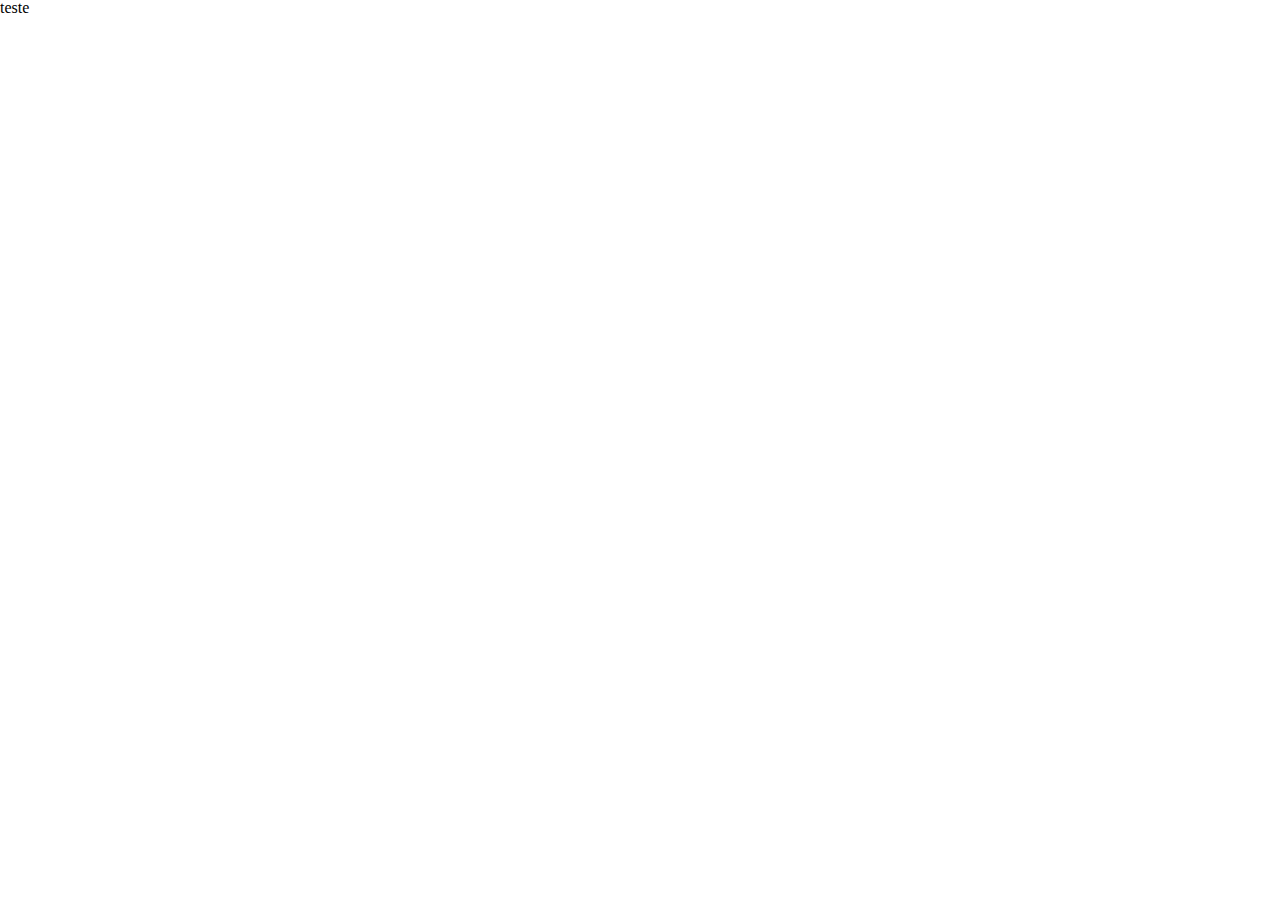
==== index.html @ 012c9104 "Criada a estrutura de pastas para o projeto" ====
<!DOCTYPE html>
<html lang="pt-br">
	<head>
		<meta charset="UTF-8">
		<title>Copa 2022</title>
    <!-- ícone da página -->
		<link rel="icon" href="/img/favicon-16x16.ico" type="image/x-icon">
    <!-- arquivos de css -->
		<link rel="stylesheet" type="text/css" sizes="16x16" href="css/reset.css">
		<link rel="stylesheet" type="text/css" href="css/style.css">
    <!-- jquery -->
    <script src="https://ajax.googleapis.com/ajax/libs/jquery/3.6.1/jquery.min.js"></script>
	</head>

	<body>
    <p>teste</p>
		<script src="js/script.js"></script>
	</body>
</html>
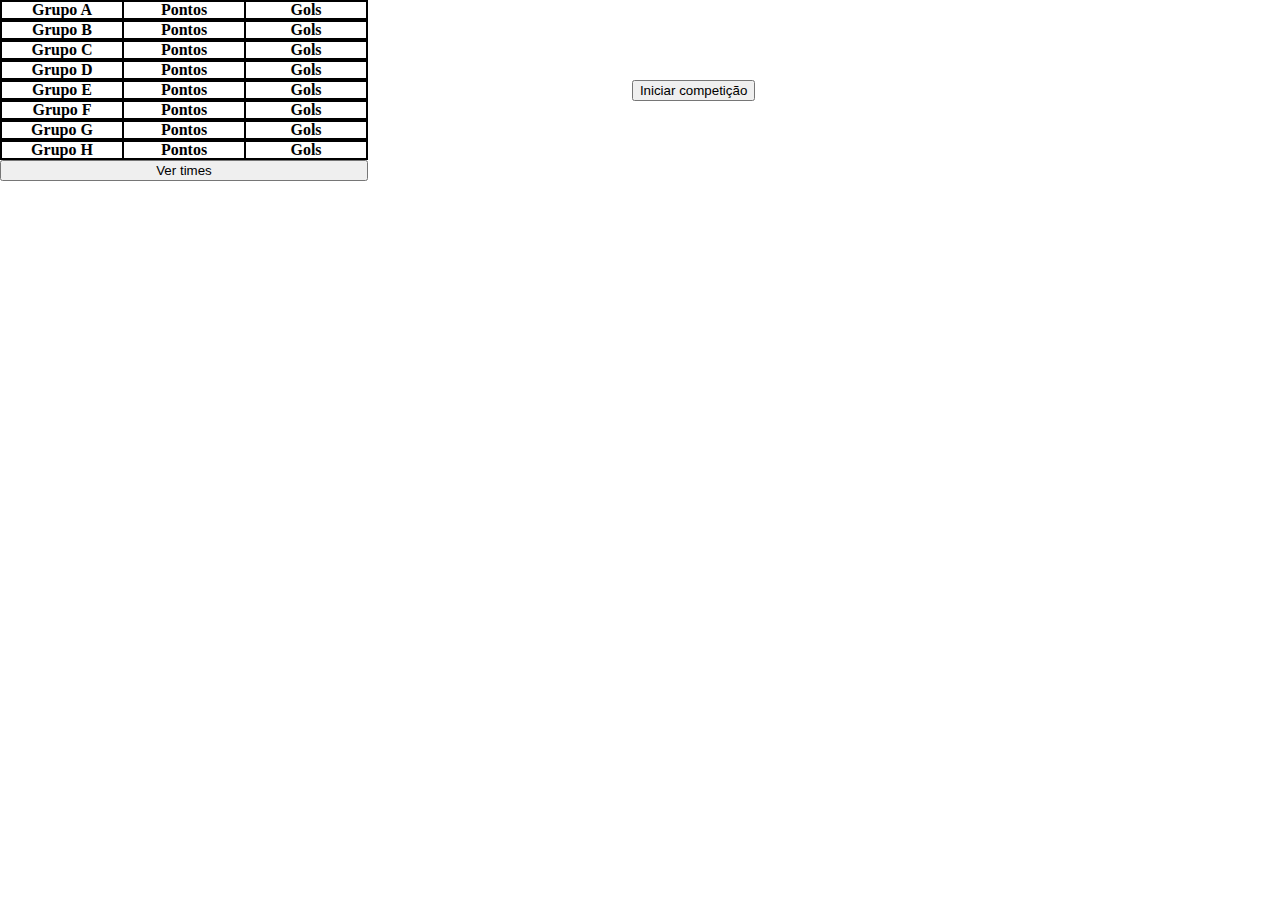
==== commit 3db770a5: "Fase de grupos terminada iniciando eliminatórias" ====
--- a/index.html
+++ b/index.html
@@ -1,19 +1,92 @@
 <!DOCTYPE html>
 <html lang="pt-br">
-	<head>
-		<meta charset="UTF-8">
-		<title>Copa 2022</title>
-    <!-- ícone da página -->
-		<link rel="icon" href="/img/favicon-16x16.ico" type="image/x-icon">
-    <!-- arquivos de css -->
-		<link rel="stylesheet" type="text/css" sizes="16x16" href="css/reset.css">
-		<link rel="stylesheet" type="text/css" href="css/style.css">
-    <!-- jquery -->
-    <script src="https://ajax.googleapis.com/ajax/libs/jquery/3.6.1/jquery.min.js"></script>
-	</head>
 
-	<body>
-    <p>teste</p>
-		<script src="js/script.js"></script>
-	</body>
-</html>
+<head>
+  <meta charset="UTF-8">
+  <title>Copa 2022</title>
+  <!-- ícone da página -->
+  <link rel="icon" href="/img/favicon-16x16.ico" type="image/x-icon">
+  <!-- arquivos de css -->
+  <link rel="stylesheet" type="text/css" sizes="16x16" href="css/reset.css">
+  <link rel="stylesheet" type="text/css" href="css/style.css">
+  <!-- jquery -->
+  <script src="https://ajax.googleapis.com/ajax/libs/jquery/3.6.1/jquery.min.js"></script>
+  <script src="js/methods.js"></script>
+  <script src="js/generateGroups.js"></script>
+</head>
+
+<body>
+  <section class="row">
+    <div class="div-table column">
+      <table class="A">
+        <th>Grupo A</th>
+        <th>Pontos</th>
+        <th>Gols</th>
+      </table>
+      <table class="B">
+        <th>Grupo B</th>
+        <th>Pontos</th>
+        <th>Gols</th>
+      </table>
+      <table class="C">
+        <th>Grupo C</th>
+        <th>Pontos</th>
+        <th>Gols</th>
+      </table>
+      <table class="D">
+        <th>Grupo D</th>
+        <th>Pontos</th>
+        <th>Gols</th>
+      </table>
+      <table class="E">
+        <th>Grupo E</th>
+        <th>Pontos</th>
+        <th>Gols</th>
+      </table>
+      <table class="F">
+        <th>Grupo F</th>
+        <th>Pontos</th>
+        <th>Gols</th>
+      </table>
+      <table class="G">
+        <th>Grupo G</th>
+        <th>Pontos</th>
+        <th>Gols</th>
+      </table>
+      <table class="H">
+        <th>Grupo H</th>
+        <th>Pontos</th>
+        <th>Gols</th>
+      </table>
+
+      <button onclick="seeTeams()">Ver times</button>
+    </div>
+
+    <div class="div-log column">
+      <h1 class="match-header"></h1>
+      <div class="row">
+        <div class="column align-center">
+          <p class="teamA-name"></p>
+          <p class="teamA-goals"></p>
+        </div>
+        <div class="column align-center">
+          <p class="team-x">X</p>
+          <p class="team-x">-</p>
+        </div>
+        <div class="column align-center">
+          <p class="teamB-name"></p>
+          <p class="teamB-goals"></p>
+        </div>
+      </div>
+      <p class="result"></p>
+      <button onclick="startGP(teams)" class="start-button">Iniciar competição</button>
+    </div>
+  </section>
+
+  <!-- <button onclick="console.log(teams)"></button> -->
+
+  <script src="js/groupPhase.js"></script>
+  <script src="js/knockouts.js"></script>
+</body>
+
+</html>--- a/css/style.css
+++ b/css/style.css
@@ -0,0 +1,40 @@
+td, th {
+  border: 2px black solid;
+  width: 120px;
+}
+
+th {
+  font-weight: bold;
+}
+
+td {
+  text-align: center;
+}
+
+.row {
+  flex-direction: row;
+}
+
+.column {
+  flex-direction: column;
+}
+
+.align-center {
+  align-items: center;
+  width: 120px;
+}
+
+.match-header {
+  text-align: center;
+}
+
+.div-log {
+  align-items: center;
+  justify-content: center;
+  position: relative;
+  left: 20%;
+}
+
+.team-x {
+  display: none;
+}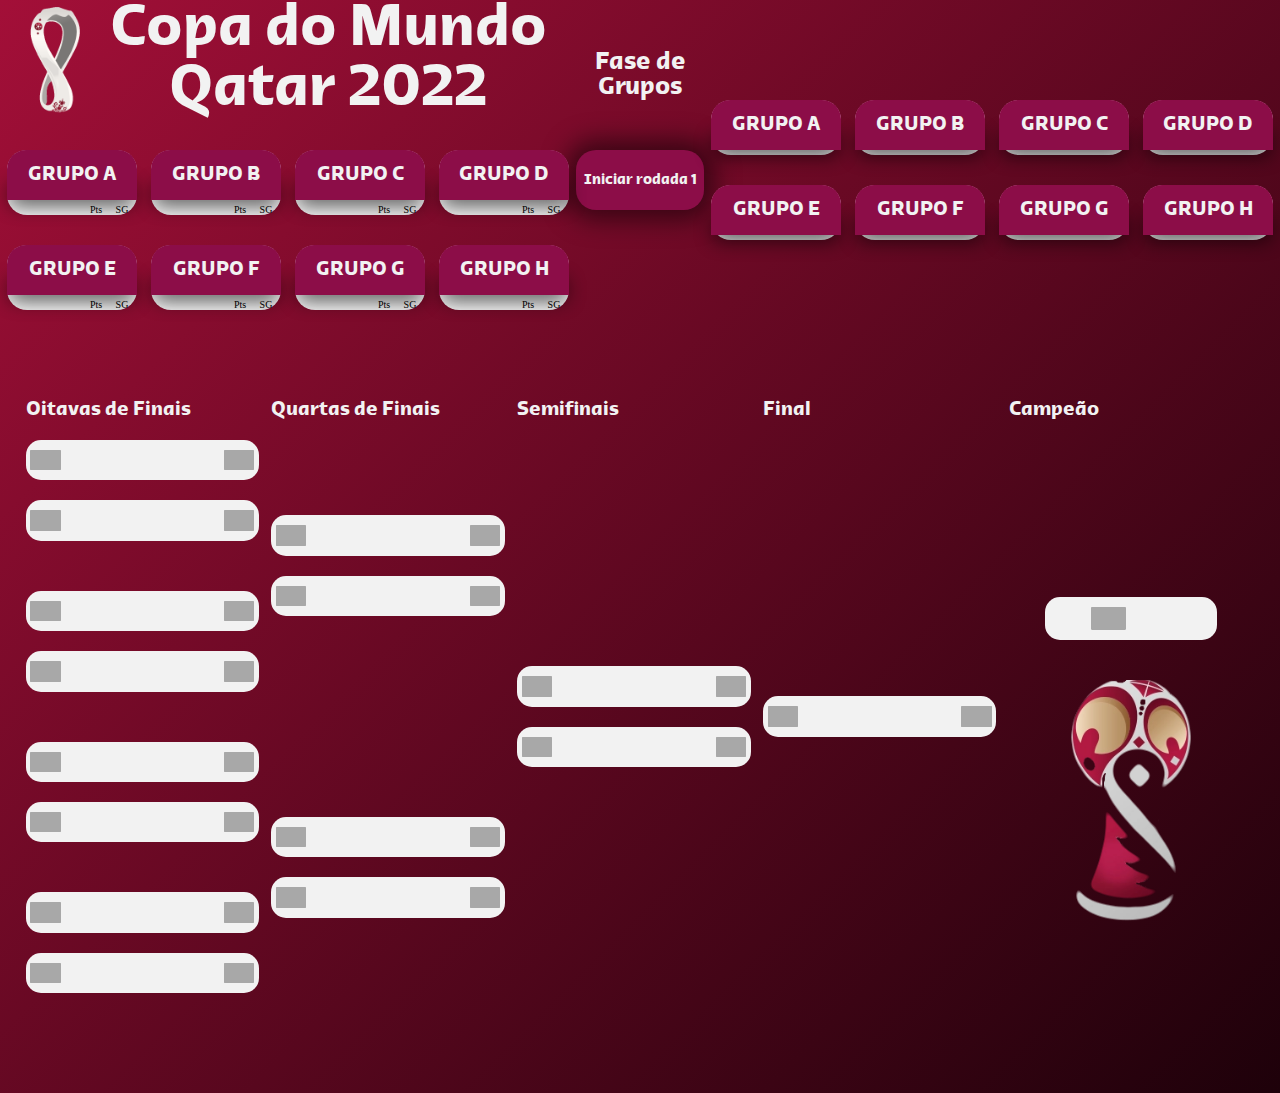
==== commit d00c0a9a: "modificado algumas informações" ====
--- a/index.html
+++ b/index.html
@@ -9,82 +9,456 @@
   <!-- arquivos de css -->
   <link rel="stylesheet" type="text/css" sizes="16x16" href="css/reset.css">
   <link rel="stylesheet" type="text/css" href="css/style.css">
+  <link rel="stylesheet" type="text/css" href="css/groupPhase.css">
+  <link rel="stylesheet" type="text/css" href="css/roundPhase.css">
   <!-- jquery -->
   <script src="https://ajax.googleapis.com/ajax/libs/jquery/3.6.1/jquery.min.js"></script>
   <script src="js/methods.js"></script>
   <script src="js/generateGroups.js"></script>
 </head>
 
-<body>
-  <section class="row">
-    <div class="div-table column">
-      <table class="A">
-        <th>Grupo A</th>
-        <th>Pontos</th>
-        <th>Gols</th>
-      </table>
-      <table class="B">
-        <th>Grupo B</th>
-        <th>Pontos</th>
-        <th>Gols</th>
-      </table>
-      <table class="C">
-        <th>Grupo C</th>
-        <th>Pontos</th>
-        <th>Gols</th>
-      </table>
-      <table class="D">
-        <th>Grupo D</th>
-        <th>Pontos</th>
-        <th>Gols</th>
-      </table>
-      <table class="E">
-        <th>Grupo E</th>
-        <th>Pontos</th>
-        <th>Gols</th>
-      </table>
-      <table class="F">
-        <th>Grupo F</th>
-        <th>Pontos</th>
-        <th>Gols</th>
-      </table>
-      <table class="G">
-        <th>Grupo G</th>
-        <th>Pontos</th>
-        <th>Gols</th>
-      </table>
-      <table class="H">
-        <th>Grupo H</th>
-        <th>Pontos</th>
-        <th>Gols</th>
-      </table>
-
-      <button onclick="seeTeams()">Ver times</button>
+<body class="background column">
+  <!-- Parte da fase de grupos -->
+  <section class="group-phase">
+    <!-- Parte da tabela de pontuação e header-->
+    <section class="table-groups-points column">
+      <!-- Header do site, ficou aqui para organizar melhor a posição -->
+      <section class="header">
+        <img src="./img/logo.png" class="header-image" />
+        <p class="qatar-font header-text">Copa do Mundo<br />Qatar 2022</p>
+      </section>
+
+      <!-- Parte das tabelas -->
+      <section class="column">
+        <!-- Grupos A, B, C e D -->
+        <div class="row first-group">
+          <!-- Grupo A -->
+          <div id="a-group" class="group-box column">
+            <div class="group-header">
+              <h1 class="group-header-title qatar-font">GRUPO A</h1>
+            </div>
+            <div class="group-header-shadow"></div>
+            <div class="group-values">
+              <!-- esse espaço é só para centralizar em relação as pontuações abaixo -->
+              <div class="group-values-space"></div>
+              <p class="group-points">Pts</p>
+              <p class="group-goals">SG</p>
+            </div>
+            <!-- deixado apenas como exemplo de como está o html -->
+            <!-- <div class="team row">
+              <div class="team-flag-box">
+                <img class="team-image" src="./img/Suiça.svg">
+              </div>
+              <p class="team-name">Suiça</p>
+              <p class="team-points">0</p>
+              <p class="team-goals">0</p>
+            </div> -->
+          </div>
+
+          <!-- Grupo B -->
+          <div id="b-group" class="group-box column">
+            <div class="group-header">
+              <h1 class="group-header-title qatar-font">GRUPO B</h1>
+            </div>
+            <div class="group-header-shadow"></div>
+            <div class="group-values">
+              <!-- esse espaço é só para centralizar em relação as pontuações abaixo -->
+              <div class="group-values-space"></div>
+              <p class="group-points">Pts</p>
+              <p class="group-goals">SG</p>
+            </div>
+          </div>
+
+          <!-- Grupo C -->
+          <div id="c-group" class="group-box column">
+            <div class="group-header">
+              <h1 class="group-header-title qatar-font">GRUPO C</h1>
+            </div>
+            <div class="group-header-shadow"></div>
+            <div class="group-values">
+              <!-- esse espaço é só para centralizar em relação as pontuações abaixo -->
+              <div class="group-values-space"></div>
+              <p class="group-points">Pts</p>
+              <p class="group-goals">SG</p>
+            </div>
+          </div>
+
+          <!-- Grupo D -->
+          <div id="d-group" class="group-box column">
+            <div class="group-header">
+              <h1 class="group-header-title qatar-font">GRUPO D</h1>
+            </div>
+            <div class="group-header-shadow"></div>
+            <div class="group-values">
+              <!-- esse espaço é só para centralizar em relação as pontuações abaixo -->
+              <div class="group-values-space"></div>
+              <p class="group-points">Pts</p>
+              <p class="group-goals">SG</p>
+            </div>
+          </div>
+        </div>
+
+        <!-- Grupos E, F, G e H -->
+        <div class="row first-group">
+          <!-- Grupo E -->
+          <div id="e-group" class="group-box column">
+            <div class="group-header">
+              <h1 class="group-header-title qatar-font">GRUPO E</h1>
+            </div>
+            <div class="group-header-shadow"></div>
+            <div class="group-values">
+              <!-- esse espaço é só para centralizar em relação as pontuações abaixo -->
+              <div class="group-values-space"></div>
+              <p class="group-points">Pts</p>
+              <p class="group-goals">SG</p>
+            </div>
+          </div>
+
+          <!-- Grupo F -->
+          <div id="f-group" class="group-box column">
+            <div class="group-header">
+              <h1 class="group-header-title qatar-font">GRUPO F</h1>
+            </div>
+            <div class="group-header-shadow"></div>
+            <div class="group-values">
+              <!-- esse espaço é só para centralizar em relação as pontuações abaixo -->
+              <div class="group-values-space"></div>
+              <p class="group-points">Pts</p>
+              <p class="group-goals">SG</p>
+            </div>
+          </div>
+
+          <!-- Grupo G -->
+          <div id="g-group" class="group-box column">
+            <div class="group-header">
+              <h1 class="group-header-title qatar-font">GRUPO G</h1>
+            </div>
+            <div class="group-header-shadow"></div>
+            <div class="group-values">
+              <!-- esse espaço é só para centralizar em relação as pontuações abaixo -->
+              <div class="group-values-space"></div>
+              <p class="group-points">Pts</p>
+              <p class="group-goals">SG</p>
+            </div>
+          </div>
+
+          <!-- Grupo H -->
+          <div id="h-group" class="group-box column">
+            <div class="group-header">
+              <h1 class="group-header-title qatar-font">GRUPO H</h1>
+            </div>
+            <div class="group-header-shadow"></div>
+            <div class="group-values">
+              <!-- esse espaço é só para centralizar em relação as pontuações abaixo -->
+              <div class="group-values-space"></div>
+              <p class="group-points">Pts</p>
+              <p class="group-goals">SG</p>
+            </div>
+          </div>
+        </div>
+      </section>
+    </section>
+
+    <!-- Botões de controle da fase de grupos -->
+    <section class="start-button-area column">
+      <p class="qatar-font group-phase-text">Fase de Grupos</p>
+      <div class="start-button-on link" onclick="startGP(teams)">
+        <p class="start-button-text qatar-font">Iniciar rodada 1</p>
+      </div>
+    </section>
+
+    <!-- Parte da tabela de jogos -->
+    <section class="table-groups-games column">
+      <!-- Jogos dos grupos A, B, C e D -->
+      <div class="row first-group">
+        <!-- Grupo A -->
+        <div id="a-match" class="group-box column">
+          <div class="group-header">
+            <h1 class="group-header-title qatar-font">GRUPO A</h1>
+          </div>
+          <div class="group-header-shadow"></div>
+          <!-- deixado apenas como exemplo de como está o html -->
+          <!-- <div class="game-1 team row">
+            <div class="team-flag-box">
+              <img class="team-image" src="./img/Uruguai.svg">
+            </div>
+
+            <p class="team-goals">0</p>
+            <p class="team-goals">0</p>
+
+            <div class="team-flag-box">
+              <img class="team-image" src="./img/Uruguai.svg">
+            </div>
+          </div> -->
+        </div>
+
+        <!-- Grupo B -->
+        <div id="b-match" class="group-box column">
+          <div class="group-header">
+            <h1 class="group-header-title qatar-font">GRUPO B</h1>
+          </div>
+          <div class="group-header-shadow"></div>
+        </div>
+
+        <!-- Grupo C -->
+        <div id="c-match" class="group-box column">
+          <div class="group-header">
+            <h1 class="group-header-title qatar-font">GRUPO C</h1>
+          </div>
+          <div class="group-header-shadow"></div>
+        </div>
+
+        <!-- Grupo D -->
+        <div id="d-match" class="group-box column">
+          <div class="group-header">
+            <h1 class="group-header-title qatar-font">GRUPO D</h1>
+          </div>
+          <div class="group-header-shadow"></div>
+        </div>
+      </div>
+
+      <!-- Jogos dos grupos E, F, G e H -->
+      <div class="row first-group">
+        <!-- Grupo E -->
+        <div id="e-match" class="group-box column">
+          <div class="group-header">
+            <h1 class="group-header-title qatar-font">GRUPO E</h1>
+          </div>
+          <div class="group-header-shadow"></div>
+        </div>
+
+        <!-- Grupo F -->
+        <div id="f-match" class="group-box column">
+          <div class="group-header">
+            <h1 class="group-header-title qatar-font">GRUPO F</h1>
+          </div>
+          <div class="group-header-shadow"></div>
+        </div>
+
+        <!-- Grupo G -->
+        <div id="g-match" class="group-box column">
+          <div class="group-header">
+            <h1 class="group-header-title qatar-font">GRUPO G</h1>
+          </div>
+          <div class="group-header-shadow"></div>
+        </div>
+
+        <!-- Grupo H -->
+        <div id="h-match" class="group-box column">
+          <div class="group-header">
+            <h1 class="group-header-title qatar-font">GRUPO H</h1>
+          </div>
+          <div class="group-header-shadow"></div>
+        </div>
+      </div>
+    </section>
+  </section>
+
+  <!-- Parte das eliminatórias -->
+  <section class="round-phase column">
+    <!-- estágio da eliminatória -->
+    <div class="row rounds-margin">
+      <p class="rounds-title-text rounds-space qatar-font">Oitavas de Finais</p>
+      <p class="rounds-title-text rounds-space qatar-font">Quartas de Finais</p>
+      <p class="rounds-title-text rounds-space qatar-font">Semifinais</p>
+      <p class="rounds-title-text rounds-space qatar-font">Final</p>
+      <p class="rounds-title-text rounds-space qatar-font">Campeão</p>
     </div>
 
-    <div class="div-log column">
-      <h1 class="match-header"></h1>
-      <div class="row">
-        <div class="column align-center">
-          <p class="teamA-name"></p>
-          <p class="teamA-goals"></p>
-        </div>
-        <div class="column align-center">
-          <p class="team-x">X</p>
-          <p class="team-x">-</p>
-        </div>
-        <div class="column align-center">
-          <p class="teamB-name"></p>
-          <p class="teamB-goals"></p>
-        </div>
-      </div>
-      <p class="result"></p>
-      <button onclick="startGP(teams)" class="start-button">Iniciar competição</button>
+    <!-- eliminatórias -->
+    <div class="rounds-margin row">
+      <!-- oitavas -->
+      <div class="rounds-space round-one column">
+        <div class="column space-bottom">
+          <!-- 1A com 2B -->
+          <div class="round-boxes row">
+            <!-- Placeholder para ver como fica depois -->
+            <!-- <p class="round-boxes-text round-team-name">Brasil</p>
+              <p class="round-boxes-text round-team-goals">1(3)</p>
+              <p class="round-boxes-text round-team-goals">1(3)</p>
+              <p class="round-boxes-text round-team-name">Brasil</p> -->
+            <img class="round-image-placeholher round-team-flag" src="./img/Brasil.svg" />
+            <p class="round-boxes-text round-team-name"></p>
+            <p class="round-boxes-text round-team-goals"></p>
+            <p class="round-boxes-text round-team-goals"></p>
+            <p class="round-boxes-text round-team-name"></p>
+            <img class="round-image-placeholher round-team-flag" src="./img/Brasil.svg" />
+          </div>
+
+          <!-- 1C com 2D -->
+          <div class="round-boxes row">
+            <img class="round-image-placeholher round-team-flag" src="./img/Brasil.svg" />
+            <p class="round-boxes-text round-team-name"></p>
+            <p class="round-boxes-text round-team-goals"></p>
+            <p class="round-boxes-text round-team-goals"></p>
+            <p class="round-boxes-text round-team-name"></p>
+            <img class="round-image-placeholher round-team-flag" src="./img/Brasil.svg" />
+          </div>
+        </div>
+
+        <div class="column space-bottom">
+          <!-- 1E com 2F -->
+          <div class="round-boxes row">
+            <img class="round-image-placeholher round-team-flag" src="./img/Brasil.svg" />
+            <p class="round-boxes-text round-team-name"></p>
+            <p class="round-boxes-text round-team-goals"></p>
+            <p class="round-boxes-text round-team-goals"></p>
+            <p class="round-boxes-text round-team-name"></p>
+            <img class="round-image-placeholher round-team-flag" src="./img/Brasil.svg" />
+          </div>
+
+          <!-- 1G com 2H -->
+          <div class="round-boxes row">
+            <img class="round-image-placeholher round-team-flag" src="./img/Brasil.svg" />
+            <p class="round-boxes-text round-team-name"></p>
+            <p class="round-boxes-text round-team-goals"></p>
+            <p class="round-boxes-text round-team-goals"></p>
+            <p class="round-boxes-text round-team-name"></p>
+            <img class="round-image-placeholher round-team-flag" src="./img/Brasil.svg" />
+          </div>
+        </div>
+
+        <div class="column space-bottom">
+          <!-- 1H com 2G -->
+          <div class="round-boxes row">
+            <img class="round-image-placeholher round-team-flag" src="./img/Brasil.svg" />
+            <p class="round-boxes-text round-team-name"></p>
+            <p class="round-boxes-text round-team-goals"></p>
+            <p class="round-boxes-text round-team-goals"></p>
+            <p class="round-boxes-text round-team-name"></p>
+            <img class="round-image-placeholher round-team-flag" src="./img/Brasil.svg" />
+          </div>
+
+          <!-- 1F com 2E -->
+          <div class="round-boxes row">
+            <img class="round-image-placeholher round-team-flag" src="./img/Brasil.svg" />
+            <p class="round-boxes-text round-team-name"></p>
+            <p class="round-boxes-text round-team-goals"></p>
+            <p class="round-boxes-text round-team-goals"></p>
+            <p class="round-boxes-text round-team-name"></p>
+            <img class="round-image-placeholher round-team-flag" src="./img/Brasil.svg" />
+          </div>
+        </div>
+
+        <div class="column space-bottom">
+          <!-- 1D com 2C -->
+          <div class="round-boxes row">
+            <img class="round-image-placeholher round-team-flag" src="./img/Brasil.svg" />
+            <p class="round-boxes-text round-team-name"></p>
+            <p class="round-boxes-text round-team-goals"></p>
+            <p class="round-boxes-text round-team-goals"></p>
+            <p class="round-boxes-text round-team-name"></p>
+            <img class="round-image-placeholher round-team-flag" src="./img/Brasil.svg" />
+          </div>
+
+          <!-- 1B com 2A -->
+          <div class="round-boxes row">
+            <img class="round-image-placeholher round-team-flag" src="./img/Brasil.svg" />
+            <p class="round-boxes-text round-team-name"></p>
+            <p class="round-boxes-text round-team-goals"></p>
+            <p class="round-boxes-text round-team-goals"></p>
+            <p class="round-boxes-text round-team-name"></p>
+            <img class="round-image-placeholher round-team-flag" src="./img/Brasil.svg" />
+          </div>
+        </div>
+      </div>
+
+      <!-- quartas -->
+      <div class="rounds-space quarter-round column">
+        <div class="column space-bottom">
+          <div class="round-boxes row">
+            <img class="round-image-placeholher round-team-flag" src="./img/Brasil.svg" />
+            <p class="round-boxes-text round-team-name"></p>
+            <p class="round-boxes-text round-team-goals"></p>
+            <p class="round-boxes-text round-team-goals"></p>
+            <p class="round-boxes-text round-team-name"></p>
+            <img class="round-image-placeholher round-team-flag" src="./img/Brasil.svg" />
+          </div>
+
+          <div class="round-boxes row">
+            <img class="round-image-placeholher round-team-flag" src="./img/Brasil.svg" />
+            <p class="round-boxes-text round-team-name"></p>
+            <p class="round-boxes-text round-team-goals"></p>
+            <p class="round-boxes-text round-team-goals"></p>
+            <p class="round-boxes-text round-team-name"></p>
+            <img class="round-image-placeholher round-team-flag" src="./img/Brasil.svg" />
+          </div>
+        </div>
+
+        <div class="column space-bottom">
+          <div class="round-boxes row">
+            <img class="round-image-placeholher round-team-flag" src="./img/Brasil.svg" />
+            <p class="round-boxes-text round-team-name"></p>
+            <p class="round-boxes-text round-team-goals"></p>
+            <p class="round-boxes-text round-team-goals"></p>
+            <p class="round-boxes-text round-team-name"></p>
+            <img class="round-image-placeholher round-team-flag" src="./img/Brasil.svg" />
+          </div>
+
+          <div class="round-boxes row">
+            <img class="round-image-placeholher round-team-flag" src="./img/Brasil.svg" />
+            <p class="round-boxes-text round-team-name"></p>
+            <p class="round-boxes-text round-team-goals"></p>
+            <p class="round-boxes-text round-team-goals"></p>
+            <p class="round-boxes-text round-team-name"></p>
+            <img class="round-image-placeholher round-team-flag" src="./img/Brasil.svg" />
+          </div>
+        </div>
+      </div>
+
+      <!-- semifinais -->
+      <div class="rounds-space semifinal-round column">
+        <div class="column space-bottom">
+          <div class="round-boxes row">
+            <img class="round-image-placeholher round-team-flag" src="./img/Brasil.svg" />
+            <p class="round-boxes-text round-team-name"></p>
+            <p class="round-boxes-text round-team-goals"></p>
+            <p class="round-boxes-text round-team-goals"></p>
+            <p class="round-boxes-text round-team-name"></p>
+            <img class="round-image-placeholher round-team-flag" src="./img/Brasil.svg" />
+          </div>
+
+          <div class="round-boxes row">
+            <img class="round-image-placeholher round-team-flag" src="./img/Brasil.svg" />
+            <p class="round-boxes-text round-team-name"></p>
+            <p class="round-boxes-text round-team-goals"></p>
+            <p class="round-boxes-text round-team-goals"></p>
+            <p class="round-boxes-text round-team-name"></p>
+            <img class="round-image-placeholher round-team-flag" src="./img/Brasil.svg" />
+          </div>
+        </div>
+      </div>
+
+      <!-- final -->
+      <div class="rounds-space final-round column">
+        <div class="column space-bottom">
+          <div class="round-boxes row">
+            <img class="round-image-placeholher round-team-flag" src="./img/Brasil.svg" />
+            <p class="round-boxes-text round-team-name"></p>
+            <p class="round-boxes-text round-team-goals"></p>
+            <p class="round-boxes-text round-team-goals"></p>
+            <p class="round-boxes-text round-team-name"></p>
+            <img class="round-image-placeholher round-team-flag" src="./img/Brasil.svg" />
+          </div>
+        </div>
+      </div>
+
+      <!-- campão -->
+      <div class="rounds-space champion column">
+        <div class="column">
+          <div class="champion-box row">
+            <img class="round-image-placeholher round-team-flag" src="./img/Brasil.svg" />
+            <p class="round-boxes-text round-team-name"></p>
+          </div>
+          <img class="cup-winner" src="./img/champion.png" />
+        </div>
+      </div>
     </div>
   </section>
 
   <!-- <button onclick="console.log(teams)"></button> -->
 
+  <script src="js/variables.js"></script>
   <script src="js/groupPhase.js"></script>
   <script src="js/knockouts.js"></script>
 </body>
--- a/css/style.css
+++ b/css/style.css
@@ -1,40 +1,52 @@
-td, th {
-  border: 2px black solid;
-  width: 120px;
+/* fonte da copa utilizada nas partes importantes */
+@font-face {
+  font-family: 'Qatar-Font';
+  src: url('./Qatar2022/Qatar2022Arabic-Bold.ttf') format('truetype')
 }
 
-th {
-  font-weight: bold;
+.qatar-font {
+  font-family: "Qatar-Font";
 }
 
-td {
-  text-align: center;
+/* apenas para desativar o que eu já fiz */
+.debug {
+  display: none;
 }
 
+/* para o botão ficar como clicável */
+.link {
+  text-decoration: none;
+}
+
+.link:hover {
+  cursor: pointer;
+}
+
+/* deixa em forma de linha */
 .row {
   flex-direction: row;
 }
 
+/* deixa em forma de coluna */
 .column {
   flex-direction: column;
 }
 
-.align-center {
-  align-items: center;
-  width: 120px;
+/* cores da copa */
+:root {
+  --wine: #260112;
+  --wineLight: #40031F;
+  --pinkDark: #8C0D48;
+  --pink: #A61257;
+  --white: #F2F2F2
 }
 
-.match-header {
-  text-align: center;
-}
-
-.div-log {
-  align-items: center;
-  justify-content: center;
-  position: relative;
-  left: 20%;
-}
-
-.team-x {
-  display: none;
+/* gradiente utilizado no fundo */
+.background {
+  background: rgb(163, 15, 56);
+  background: linear-gradient(135deg, rgba(163, 15, 56, 1) 0%, rgba(30, 1, 10, 1) 100%);
+  background-size: cover;
+  background-repeat: no-repeat;
+  background-position: center;
+  height: 100%;
 }--- a/css/groupPhase.css
+++ b/css/groupPhase.css
@@ -0,0 +1,144 @@
+/* parte da fase de grupos */
+.group-phase {
+  width: 100%;
+  align-items: center;
+  margin-bottom: 70px;
+}
+
+.table-groups-points, .table-groups-games {
+  width: 45%;
+}
+
+.header {
+  justify-content: center;
+  align-items: center;
+}
+
+.header-image {
+  width: 50px;
+  height: fit-content;
+  margin-right: 30px;
+}
+
+.header-text {
+  font-size: 60px;
+  text-align: center;
+  color: var(--white);
+}
+
+.first-group, .second-group {
+  margin-top: 30px;
+  justify-content: space-around;
+}
+
+.group-box {
+  width: 130px;
+  border-radius: 20px;
+  background-color: var(--white);
+}
+
+.group-header {
+  background-color: var(--pinkDark);
+  border-radius: 19px 19px 0px 0px;
+  padding: 15px 0px;
+  justify-content: center;
+  z-index: 2;
+}
+
+.group-header-shadow {
+  width: 95%;
+  height: 20px;
+  background-color: #000000;
+  opacity: 70%;
+  filter: blur(10px);
+  margin-top: -15px;
+  z-index: 1;
+  align-self: center;
+}
+
+.group-values {
+  justify-content: center;
+  align-items: center;
+}
+
+.group-values-space {
+  width: 74px;
+  text-align: center;
+}
+
+.group-points, .group-goals {
+  width: 20%;
+  font-size: 10px;
+  text-align: center;
+}
+
+.group-header-title {
+  font-size: 20px;
+  color: var(--white);
+}
+
+.team {
+  height: 40px;
+  justify-content: center;
+  align-items: center;
+}
+
+.team-flag-box {
+  width: 22px;
+  height: 22px;
+  border-radius: 50%;
+  background-color: #000;
+  /* border: 1px black solid; */
+}
+
+.team-image {
+  object-fit: cover;
+  overflow: hidden;
+  border-radius: 50%;
+}
+
+.team-name {
+  width: 40%;
+  text-align: center;
+  font-size: 13px;
+}
+
+.team-points, .team-goals {
+  width: 20%;
+  text-align: center;
+}
+
+/* parte do meio entre as tabelas da fase de grupo */
+.group-phase-text {
+  color: var(--white);
+  font-size: 25px;
+  text-align: center;
+  position: relative;
+  bottom: 50px;
+}
+
+.start-button-area {
+  width: 10%;
+}
+
+.start-button-on {
+  border-radius: 20px;
+  width: 100%;
+  height: 60px;
+  align-content: center;
+  background-color: var(--pinkDark);
+  align-items: center;
+  justify-content: center;
+  -webkit-box-shadow: 0px 0px 25px 10px rgba(0, 0, 0, 0.5);
+  box-shadow: 0px 0px 25px 10px rgba(0, 0, 0, 0.5);
+}
+
+.start-button-off {
+  display: none;
+}
+
+.start-button-text {
+  color: var(--white);
+  font-size: 15px;
+  text-align: center;
+}--- a/css/roundPhase.css
+++ b/css/roundPhase.css
@@ -0,0 +1,99 @@
+/* parte da fase de eliminatórias */
+.round-phase {
+  margin-bottom: 50px;
+}
+
+.rounds-margin {
+  padding-left: 2%;
+  padding-right: 2%;
+}
+
+.rounds-title-text {
+  color: var(--white);
+  font-size: 20px;
+}
+
+.rounds-space {
+  margin-top: 20px;
+  width: 20%;
+  justify-content: space-around;
+}
+
+.round-boxes, .champion-box {
+  width: 95%;
+  background-color: var(--white);
+  justify-content: space-around;
+  padding: 10px 0;
+  border-radius: 15px;
+  justify-content: space-evenly;
+  align-items: center;
+  margin-bottom: 20px;
+}
+
+.round-image, .placeholher {
+  width: 35px;
+}
+
+.round-image-placeholher {
+  filter: contrast(100%) brightness(0%);
+  opacity: 30%;
+}
+
+.round-penalty {
+  position: relative;
+  top: 50px;
+}
+
+.space-bottom {
+  margin-bottom: 30px;
+}
+
+.round-boxes-text {
+  font-size: 14px;
+  text-align: center;
+}
+
+.round-team-flag {
+  width: 13%;
+}
+
+.round-team-name {
+  width: 20%;
+}
+
+.round-team-goals {
+  width: 10%;
+}
+
+.champion {
+  align-items: center;
+}
+
+.cup-winner {
+  width: 120px;
+  margin-bottom: -35px;
+}
+
+.champion div{
+  align-items: center;
+}
+
+.champion-box {
+  width: 70%;
+  background-color: var(--white);
+  justify-content: space-around;
+  padding: 10px 0;
+  border-radius: 15px;
+  justify-content: space-evenly;
+  align-items: center;
+  margin-bottom: 40px;
+}
+
+.champion-box .round-team-flag {
+  width: 20%;
+}
+
+.champion-box .round-team-name {
+  width: fit-content;
+  font-size: 17px;
+}